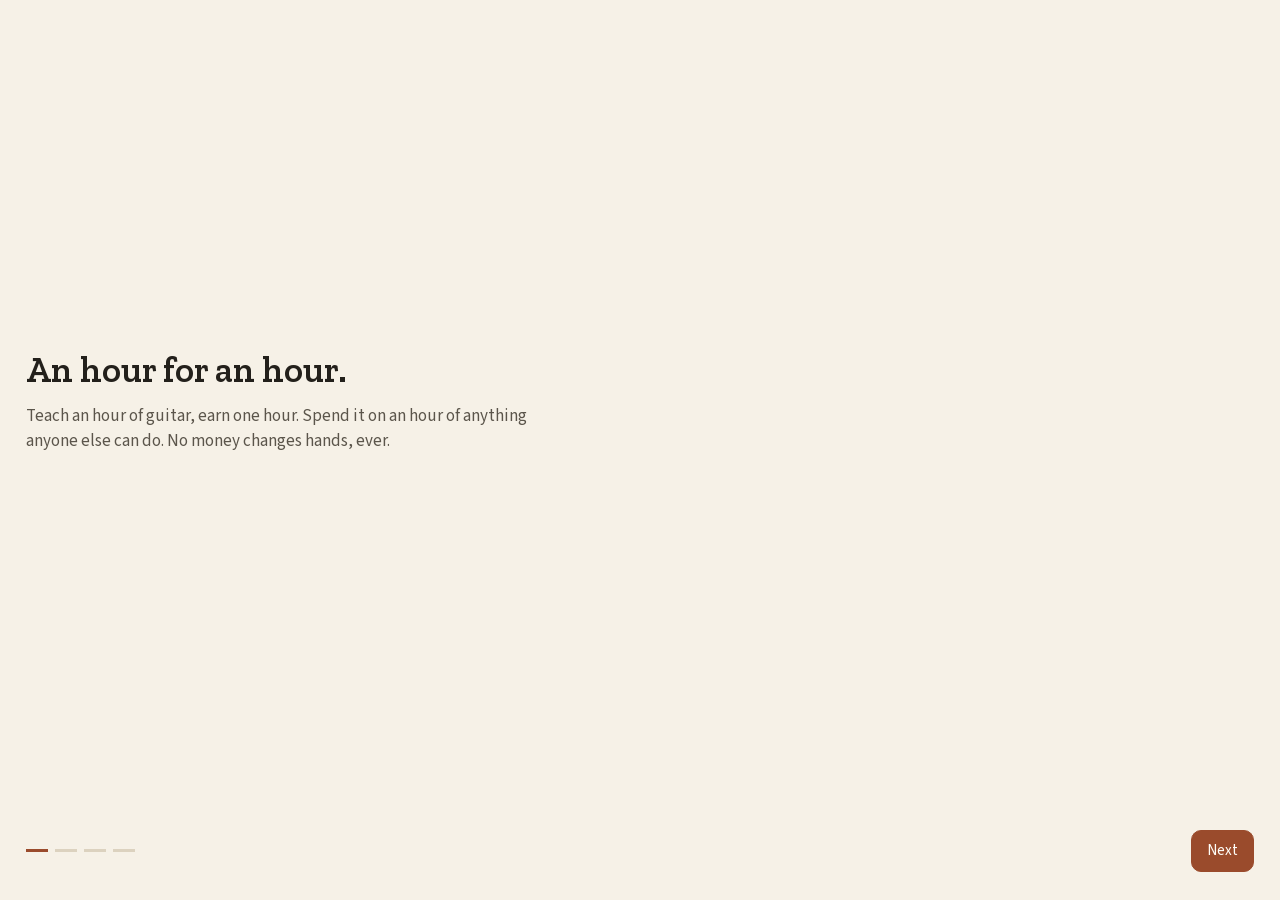
==== web/index.html @ 7a7edbf7 "An hour for an hour. A time bank ledger for a group that already meets, with no prices, no money and" ====
<!doctype html>
<html lang="en">
<head>
<meta charset="utf-8">
<meta name="viewport" content="width=device-width, initial-scale=1, maximum-scale=1, user-scalable=no, viewport-fit=cover">
<meta name="color-scheme" content="light dark">
<title>Patchwork</title>
<link rel="icon" href="data:,">
<link rel="stylesheet" href="fonts/fonts.css">
<link rel="stylesheet" href="css/style.css">
</head>
<body>

<main id="stage">

  <!-- ONBOARDING -->
  <section class="screen" id="onboard" hidden>
    <div class="ob-track" id="obTrack">
      <article class="ob-card is-on">
        <h1>An hour for an hour.</h1>
        <p>Teach an hour of guitar, earn one hour. Spend it on an hour of anything anyone else can do.
          No money changes hands, ever.</p>
      </article>
      <article class="ob-card">
        <h1>This is the book, not the market.</h1>
        <p>Patchwork keeps the ledger for a group that already meets: a street, a building, a library
          circle, a family. It does not find you strangers, and it has no network to find them on.</p>
      </article>
      <article class="ob-card">
        <h1>The node fronts you two hours.</h1>
        <p>Everyone starts at plus two and may go to minus three. An overdraft is not a debt, it is the
          group covering you until you help someone.</p>
      </article>
      <article class="ob-card">
        <h1>Who keeps this book?</h1>
        <div class="field"><label for="obName">Your name</label>
          <input id="obName" type="text" autocomplete="off" placeholder="Amaia"></div>
        <div class="field"><label for="obNode">What is the group called?</label>
          <input id="obNode" type="text" autocomplete="off" placeholder="Lower Road"></div>
      </article>
    </div>
    <div class="ob-foot">
      <div class="ob-dots" id="obDots"></div>
      <button class="btn primary" id="obNext">Next</button>
    </div>
  </section>

  <!-- BOARD -->
  <section class="screen view" id="v-board" hidden>
    <header class="top">
      <div><h1 id="nodeName">The node</h1><p class="sub" id="boardSub"></p></div>
      <button class="btn small" id="addPersonTop">Add person</button>
    </header>
    <div class="scroller">
      <input type="search" id="boardSearch" placeholder="Search offers and asks" aria-label="Search the board">
      <div class="segbar" role="tablist">
        <button class="seg is-on" data-board="offers" role="tab">Offers</button>
        <button class="seg" data-board="asks" role="tab">Asks</button>
      </div>
      <div id="boardList"></div>
      <p class="empty" id="boardEmpty" hidden></p>
    </div>
  </section>

  <!-- BOOKINGS -->
  <section class="screen view" id="v-bookings" hidden>
    <header class="top"><div><h1>Bookings</h1><p class="sub">Arranged, and waiting to be confirmed.</p></div>
      <button class="btn small" id="newBookingTop">Arrange</button></header>
    <div class="scroller">
      <div id="bookingList"></div>
      <p class="empty" id="bookingEmpty" hidden>Nothing arranged. An exchange starts as a booking and
        becomes a ledger line once both people say it happened.</p>
    </div>
  </section>

  <!-- LEDGER -->
  <section class="screen view" id="v-ledger" hidden>
    <header class="top"><div><h1>Ledger</h1><p class="sub" id="ledgerSub"></p></div>
      <button class="btn small ghost" id="ledgerExport">Export</button></header>
    <div class="scroller">
      <div class="balances" id="balances"></div>
      <h2 class="h2">The book</h2>
      <div id="ledgerList"></div>
      <p class="empty" id="ledgerEmpty" hidden>The book is empty. Every hour anyone gives is written here,
        in plain words, and cannot be quietly edited afterwards.</p>
    </div>
  </section>

  <!-- PEOPLE -->
  <section class="screen view" id="v-people" hidden>
    <header class="top"><div><h1>People</h1><p class="sub" id="peopleSub"></p></div>
      <button class="btn small" id="addPerson">Add person</button></header>
    <div class="scroller">
      <div id="peopleList"></div>
      <hr class="rule">
      <h2 class="h2">The book itself</h2>
      <p class="help">Everything lives on this phone. Share the book as a file so another keeper can
        merge it, and import theirs the same way.</p>
      <div class="btnrow">
        <button class="btn small ghost" id="exportJson">Export the book</button>
        <label class="btn small ghost filelabel">Merge a book<input type="file" id="importFile" accept=".json" hidden></label>
        <button class="btn small ghost" id="exportCsv">Export CSV</button>
      </div>
      <p class="help" id="ioNote"></p>
      <div class="btnrow"><button class="btn small danger" id="eraseBtn">Erase everything</button></div>
      <hr class="rule">
      <p class="colophon">Patchwork. An hour for an hour.<br>Version 1.0</p>
    </div>
  </section>
</main>

<nav id="tabs" hidden>
  <button data-view="board" class="tab is-on">Board</button>
  <button data-view="bookings" class="tab">Bookings</button>
  <button data-view="ledger" class="tab">Ledger</button>
  <button data-view="people" class="tab">People</button>
</nav>

<!-- SHEETS -->
<div class="sheet" id="sheet" hidden>
  <div class="sheet-panel" id="sheetPanel"></div>
</div>

<p id="toast" class="toast" hidden></p>

<script src="js/store.js"></script>
<script src="js/app.js"></script>
</body>
</html>
---- web/fonts/fonts.css ----
/* cyrillic-ext */
@font-face {
  font-family: 'Source Sans 3';
  font-style: normal;
  font-weight: 400;
  font-display: swap;
  src: url(nwpStKy2OAdR1K-IwhWudF-R3wIaZejf5HdF8Q.woff2) format('woff2');
  unicode-range: U+0460-052F, U+1C80-1C8A, U+20B4, U+2DE0-2DFF, U+A640-A69F, U+FE2E-FE2F;
}
/* cyrillic */
@font-face {
  font-family: 'Source Sans 3';
  font-style: normal;
  font-weight: 400;
  font-display: swap;
  src: url(nwpStKy2OAdR1K-IwhWudF-R3wsaZejf5HdF8Q.woff2) format('woff2');
  unicode-range: U+0301, U+0400-045F, U+0490-0491, U+04B0-04B1, U+2116;
}
/* greek-ext */
@font-face {
  font-family: 'Source Sans 3';
  font-style: normal;
  font-weight: 400;
  font-display: swap;
  src: url(nwpStKy2OAdR1K-IwhWudF-R3wMaZejf5HdF8Q.woff2) format('woff2');
  unicode-range: U+1F00-1FFF;
}
/* greek */
@font-face {
  font-family: 'Source Sans 3';
  font-style: normal;
  font-weight: 400;
  font-display: swap;
  src: url(nwpStKy2OAdR1K-IwhWudF-R3wwaZejf5HdF8Q.woff2) format('woff2');
  unicode-range: U+0370-0377, U+037A-037F, U+0384-038A, U+038C, U+038E-03A1, U+03A3-03FF;
}
/* vietnamese */
@font-face {
  font-family: 'Source Sans 3';
  font-style: normal;
  font-weight: 400;
  font-display: swap;
  src: url(nwpStKy2OAdR1K-IwhWudF-R3wAaZejf5HdF8Q.woff2) format('woff2');
  unicode-range: U+0102-0103, U+0110-0111, U+0128-0129, U+0168-0169, U+01A0-01A1, U+01AF-01B0, U+0300-0301, U+0303-0304, U+0308-0309, U+0323, U+0329, U+1EA0-1EF9, U+20AB;
}
/* latin-ext */
@font-face {
  font-family: 'Source Sans 3';
  font-style: normal;
  font-weight: 400;
  font-display: swap;
  src: url(nwpStKy2OAdR1K-IwhWudF-R3wEaZejf5HdF8Q.woff2) format('woff2');
  unicode-range: U+0100-02BA, U+02BD-02C5, U+02C7-02CC, U+02CE-02D7, U+02DD-02FF, U+0304, U+0308, U+0329, U+1D00-1DBF, U+1E00-1E9F, U+1EF2-1EFF, U+2020, U+20A0-20AB, U+20AD-20C0, U+2113, U+2C60-2C7F, U+A720-A7FF;
}
/* latin */
@font-face {
  font-family: 'Source Sans 3';
  font-style: normal;
  font-weight: 400;
  font-display: swap;
  src: url(nwpStKy2OAdR1K-IwhWudF-R3w8aZejf5Hc.woff2) format('woff2');
  unicode-range: U+0000-00FF, U+0131, U+0152-0153, U+02BB-02BC, U+02C6, U+02DA, U+02DC, U+0304, U+0308, U+0329, U+2000-206F, U+20AC, U+2122, U+2191, U+2193, U+2212, U+2215, U+FEFF, U+FFFD;
}
/* cyrillic-ext */
@font-face {
  font-family: 'Source Sans 3';
  font-style: normal;
  font-weight: 600;
  font-display: swap;
  src: url(nwpStKy2OAdR1K-IwhWudF-R3wIaZejf5HdF8Q.woff2) format('woff2');
  unicode-range: U+0460-052F, U+1C80-1C8A, U+20B4, U+2DE0-2DFF, U+A640-A69F, U+FE2E-FE2F;
}
/* cyrillic */
@font-face {
  font-family: 'Source Sans 3';
  font-style: normal;
  font-weight: 600;
  font-display: swap;
  src: url(nwpStKy2OAdR1K-IwhWudF-R3wsaZejf5HdF8Q.woff2) format('woff2');
  unicode-range: U+0301, U+0400-045F, U+0490-0491, U+04B0-04B1, U+2116;
}
/* greek-ext */
@font-face {
  font-family: 'Source Sans 3';
  font-style: normal;
  font-weight: 600;
  font-display: swap;
  src: url(nwpStKy2OAdR1K-IwhWudF-R3wMaZejf5HdF8Q.woff2) format('woff2');
  unicode-range: U+1F00-1FFF;
}
/* greek */
@font-face {
  font-family: 'Source Sans 3';
  font-style: normal;
  font-weight: 600;
  font-display: swap;
  src: url(nwpStKy2OAdR1K-IwhWudF-R3wwaZejf5HdF8Q.woff2) format('woff2');
  unicode-range: U+0370-0377, U+037A-037F, U+0384-038A, U+038C, U+038E-03A1, U+03A3-03FF;
}
/* vietnamese */
@font-face {
  font-family: 'Source Sans 3';
  font-style: normal;
  font-weight: 600;
  font-display: swap;
  src: url(nwpStKy2OAdR1K-IwhWudF-R3wAaZejf5HdF8Q.woff2) format('woff2');
  unicode-range: U+0102-0103, U+0110-0111, U+0128-0129, U+0168-0169, U+01A0-01A1, U+01AF-01B0, U+0300-0301, U+0303-0304, U+0308-0309, U+0323, U+0329, U+1EA0-1EF9, U+20AB;
}
/* latin-ext */
@font-face {
  font-family: 'Source Sans 3';
  font-style: normal;
  font-weight: 600;
  font-display: swap;
  src: url(nwpStKy2OAdR1K-IwhWudF-R3wEaZejf5HdF8Q.woff2) format('woff2');
  unicode-range: U+0100-02BA, U+02BD-02C5, U+02C7-02CC, U+02CE-02D7, U+02DD-02FF, U+0304, U+0308, U+0329, U+1D00-1DBF, U+1E00-1E9F, U+1EF2-1EFF, U+2020, U+20A0-20AB, U+20AD-20C0, U+2113, U+2C60-2C7F, U+A720-A7FF;
}
/* latin */
@font-face {
  font-family: 'Source Sans 3';
  font-style: normal;
  font-weight: 600;
  font-display: swap;
  src: url(nwpStKy2OAdR1K-IwhWudF-R3w8aZejf5Hc.woff2) format('woff2');
  unicode-range: U+0000-00FF, U+0131, U+0152-0153, U+02BB-02BC, U+02C6, U+02DA, U+02DC, U+0304, U+0308, U+0329, U+2000-206F, U+20AC, U+2122, U+2191, U+2193, U+2212, U+2215, U+FEFF, U+FFFD;
}
/* latin-ext */
@font-face {
  font-family: 'Zilla Slab';
  font-style: normal;
  font-weight: 600;
  font-display: swap;
  src: url(dFa5ZfeM_74wlPZtksIFYuUe6H2pW3pwfa3Efg.woff2) format('woff2');
  unicode-range: U+0100-02BA, U+02BD-02C5, U+02C7-02CC, U+02CE-02D7, U+02DD-02FF, U+0304, U+0308, U+0329, U+1D00-1DBF, U+1E00-1E9F, U+1EF2-1EFF, U+2020, U+20A0-20AB, U+20AD-20C0, U+2113, U+2C60-2C7F, U+A720-A7FF;
}
/* latin */
@font-face {
  font-family: 'Zilla Slab';
  font-style: normal;
  font-weight: 600;
  font-display: swap;
  src: url(dFa5ZfeM_74wlPZtksIFYuUe6HOpW3pwfa0.woff2) format('woff2');
  unicode-range: U+0000-00FF, U+0131, U+0152-0153, U+02BB-02BC, U+02C6, U+02DA, U+02DC, U+0304, U+0308, U+0329, U+2000-206F, U+20AC, U+2122, U+2191, U+2193, U+2212, U+2215, U+FEFF, U+FFFD;
}
---- web/css/style.css ----
/* Patchwork. Warm civic modernism: cream and kraft, one accent per skill category,
   a slab face for names and a humanist sans for everything else. */

:root {
  --paper: #F6F1E7;
  --card: #FFFDF8;
  --kraft: #EDE3D2;
  --ink: #23201B;
  --soft: #5B554B;
  --faint: #8B8478;
  --hair: #DCD2BF;
  --accent: #9A4B2C;          /* terracotta: the one accent, used everywhere */
  --on-accent: #FFFDF8;
  --good: #4A6141;
  --danger: #8A2E22;
  --r: 10px;
  --sans: "Source Sans 3", system-ui, -apple-system, "Segoe UI", sans-serif;
  --slab: "Zilla Slab", Georgia, serif;
  /* fabric swatches, one per category */
  --c-repair: #9A4B2C; --c-teach: #B07D18; --c-grow: #4A6141; --c-care: #6A4A72;
  --c-make: #2F5D6B; --c-move: #7A5230; --c-admin: #4C5570; --c-other: #6B6257;
}
@media (prefers-color-scheme: dark) {
  :root {
    --paper: #1A1815; --card: #221F1A; --kraft: #2A2620; --ink: #EDE7DA; --soft: #ABA292;
    --faint: #7C7365; --hair: #3A342C; --accent: #E08A63; --on-accent: #1A1815;
    --good: #93B384; --danger: #E2887C;
    --c-repair: #E08A63; --c-teach: #E0B457; --c-grow: #93B384; --c-care: #B896C4;
    --c-make: #7FB6C8; --c-move: #C9A177; --c-admin: #9AA6CC; --c-other: #B0A697;
  }
}

* { box-sizing: border-box; -webkit-tap-highlight-color: transparent; }
html, body { margin: 0; height: 100%; background: var(--paper); color: var(--ink);
  font-family: var(--sans); font-size: 17px; line-height: 1.5; -webkit-font-smoothing: antialiased;
  overscroll-behavior: none; }

#stage { position: fixed; inset: 0 0 var(--tabh, 0px) 0; }
body.has-tabs { --tabh: calc(60px + var(--sab, 0px)); }
.screen { position: absolute; inset: 0; display: flex; flex-direction: column; }
.screen[hidden] { display: none !important; }

.top { display: flex; align-items: flex-end; justify-content: space-between; gap: 14px;
  padding: calc(20px + var(--sat, 0px)) 20px 14px; border-bottom: 1px solid var(--hair); }
.top h1 { font-family: var(--slab); font-size: 26px; font-weight: 600; margin: 0; letter-spacing: -0.01em; }
.sub { margin: 3px 0 0; font-size: 14px; color: var(--faint); }
.scroller { flex: 1; overflow-y: auto; -webkit-overflow-scrolling: touch; padding: 18px 20px 40px; }

h2.h2 { font-family: var(--slab); font-size: 18px; font-weight: 600; margin: 26px 0 10px; }
.help { font-size: 14px; color: var(--faint); margin: 8px 0 0; }
.empty { color: var(--faint); font-size: 15px; margin: 28px 0 0; max-width: 34rem; }
.colophon { font-size: 13px; color: var(--faint); margin-top: 22px; }
.rule { border: 0; border-top: 1px solid var(--hair); margin: 26px 0 18px; }

/* controls */
.btn { font: inherit; font-size: 15px; background: var(--card); color: var(--ink);
  border: 1px solid var(--hair); border-radius: var(--r); padding: 9px 15px; cursor: pointer;
  transition: transform .12s ease; }
.btn:active { transform: translateY(1px); }
.btn.primary { background: var(--accent); border-color: var(--accent); color: var(--on-accent); }
.btn.small { padding: 7px 12px; font-size: 14px; }
.btn.ghost { background: transparent; }
.btn.danger { color: var(--danger); border-color: var(--danger); }
.btn[disabled] { opacity: .4; cursor: default; }
.filelabel { display: inline-block; }
.btnrow { display: flex; flex-wrap: wrap; gap: 8px; margin-top: 12px; }

input[type=text], input[type=search], input[type=number], input[type=date], select, textarea {
  width: 100%; font: inherit; font-size: 16px; background: var(--card); color: var(--ink);
  border: 1px solid var(--hair); border-radius: var(--r); padding: 10px 12px; outline: 0; }
input:focus, select:focus, textarea:focus { border-color: var(--accent); }
input::placeholder, textarea::placeholder { color: var(--faint); }
.field { margin-bottom: 14px; }
label { display: block; font-size: 14px; color: var(--soft); margin-bottom: 5px; }

.segbar { display: flex; gap: 6px; margin: 14px 0 16px; }
.seg { flex: 1; font: inherit; font-size: 15px; background: transparent; color: var(--soft);
  border: 1px solid var(--hair); border-radius: var(--r); padding: 8px; cursor: pointer; }
.seg.is-on { background: var(--kraft); color: var(--ink); border-color: var(--kraft); }

/* board */
.entry { display: flex; gap: 12px; padding: 14px 0; border-bottom: 1px solid var(--hair);
  width: 100%; text-align: left; background: none; border-left: 0; border-right: 0; border-top: 0;
  font: inherit; color: inherit; cursor: pointer; }
.swatch { flex: 0 0 auto; width: 8px; border-radius: 4px; background: var(--c-other); }
.entry .body { flex: 1; min-width: 0; }
.entry .what { font-size: 16px; margin: 0; }
.entry .who { font-size: 14px; color: var(--faint); margin: 3px 0 0; }
.entry .bal { font-family: var(--slab); font-size: 15px; color: var(--soft); white-space: nowrap; }

/* ledger */
.balances { display: grid; grid-template-columns: repeat(auto-fill, minmax(150px, 1fr)); gap: 10px; }
.bal-card { background: var(--card); border: 1px solid var(--hair); border-radius: var(--r); padding: 12px 14px; }
.bal-card .n { font-family: var(--slab); font-size: 24px; font-weight: 600; margin: 0; }
.bal-card .who { font-size: 14px; color: var(--soft); margin: 2px 0 0; }
.bal-card.over .n { color: var(--danger); }
.bal-card .note { font-size: 13px; color: var(--faint); margin: 4px 0 0; }

.line { padding: 13px 0; border-bottom: 1px solid var(--hair); }
.line p { margin: 0; font-size: 16px; }
.line .when { font-size: 13px; color: var(--faint); margin-top: 3px; }

/* bookings */
.card { background: var(--card); border: 1px solid var(--hair); border-radius: var(--r);
  padding: 14px; margin-bottom: 12px; }
.card h3 { font-family: var(--slab); font-size: 17px; font-weight: 600; margin: 0 0 4px; }
.card .meta { font-size: 14px; color: var(--faint); margin: 0 0 10px; }
.pill { display: inline-block; font-size: 13px; padding: 3px 9px; border-radius: 999px;
  background: var(--kraft); color: var(--soft); }
.pill.wait { background: color-mix(in srgb, var(--accent) 16%, transparent); color: var(--accent); }
.pill.done { background: color-mix(in srgb, var(--good) 18%, transparent); color: var(--good); }

/* people */
.person { display: flex; align-items: center; gap: 12px; padding: 13px 0; border-bottom: 1px solid var(--hair); }
.person .body { flex: 1; min-width: 0; }
.person .nm { font-family: var(--slab); font-size: 17px; font-weight: 600; margin: 0; }
.person .off { font-size: 14px; color: var(--faint); margin: 2px 0 0;
  overflow: hidden; text-overflow: ellipsis; white-space: nowrap; }

/* onboarding */
#onboard { justify-content: space-between; padding: 0; }
.ob-track { flex: 1; display: flex; align-items: center; padding: 0 26px; }
.ob-card { display: none; }
.ob-card.is-on { display: block; animation: rise .26s cubic-bezier(.16,1,.3,1); }
@keyframes rise { from { opacity: 0; transform: translateY(8px) } to { opacity: 1; transform: none } }
@media (prefers-reduced-motion: reduce) { .ob-card.is-on { animation: none } }
.ob-card h1 { font-family: var(--slab); font-size: clamp(28px, 8vw, 36px); font-weight: 600;
  line-height: 1.15; margin: 0 0 14px; }
.ob-card p { font-size: 17px; color: var(--soft); margin: 0 0 8px; max-width: 30rem; }
.ob-foot { display: flex; align-items: center; justify-content: space-between;
  padding: 18px 26px calc(28px + var(--sab, 0px)); }
.ob-dots { display: flex; gap: 7px; }
.ob-dots i { width: 22px; height: 3px; background: var(--hair); }
.ob-dots i.is-on { background: var(--accent); }

/* tabs */
#tabs { position: fixed; left: 0; right: 0; bottom: 0; height: calc(60px + var(--sab, 0px));
  display: grid; grid-template-columns: repeat(4, 1fr); align-items: start; padding-top: 12px;
  padding-bottom: var(--sab, 0px); background: var(--paper); border-top: 1px solid var(--hair); }
#tabs[hidden] { display: none !important; }
.tab { background: none; border: 0; font: inherit; font-size: 13px; letter-spacing: .04em;
  color: var(--faint); cursor: pointer; padding: 0; }
.tab.is-on { color: var(--accent); }

/* sheet + toast */
.sheet { position: fixed; inset: 0; background: rgba(0,0,0,.4); display: flex; align-items: flex-end; z-index: 20; }
.sheet[hidden] { display: none !important; }
.sheet-panel { background: var(--paper); width: 100%; max-height: 88%; overflow-y: auto;
  padding: 22px 20px calc(26px + var(--sab, 0px)); border-top: 1px solid var(--hair);
  border-radius: 16px 16px 0 0; }
.sheet-panel h2 { font-family: var(--slab); font-size: 21px; font-weight: 600; margin: 0 0 4px; }
.sheet-panel .sheet-sub { font-size: 14px; color: var(--faint); margin: 0 0 16px; }
.toast { position: fixed; left: 50%; bottom: calc(76px + var(--sab, 0px)); transform: translateX(-50%);
  background: var(--ink); color: var(--paper); font-size: 15px; padding: 9px 15px; border-radius: var(--r);
  z-index: 30; max-width: 88vw; text-align: center; }
.toast[hidden] { display: none !important; }
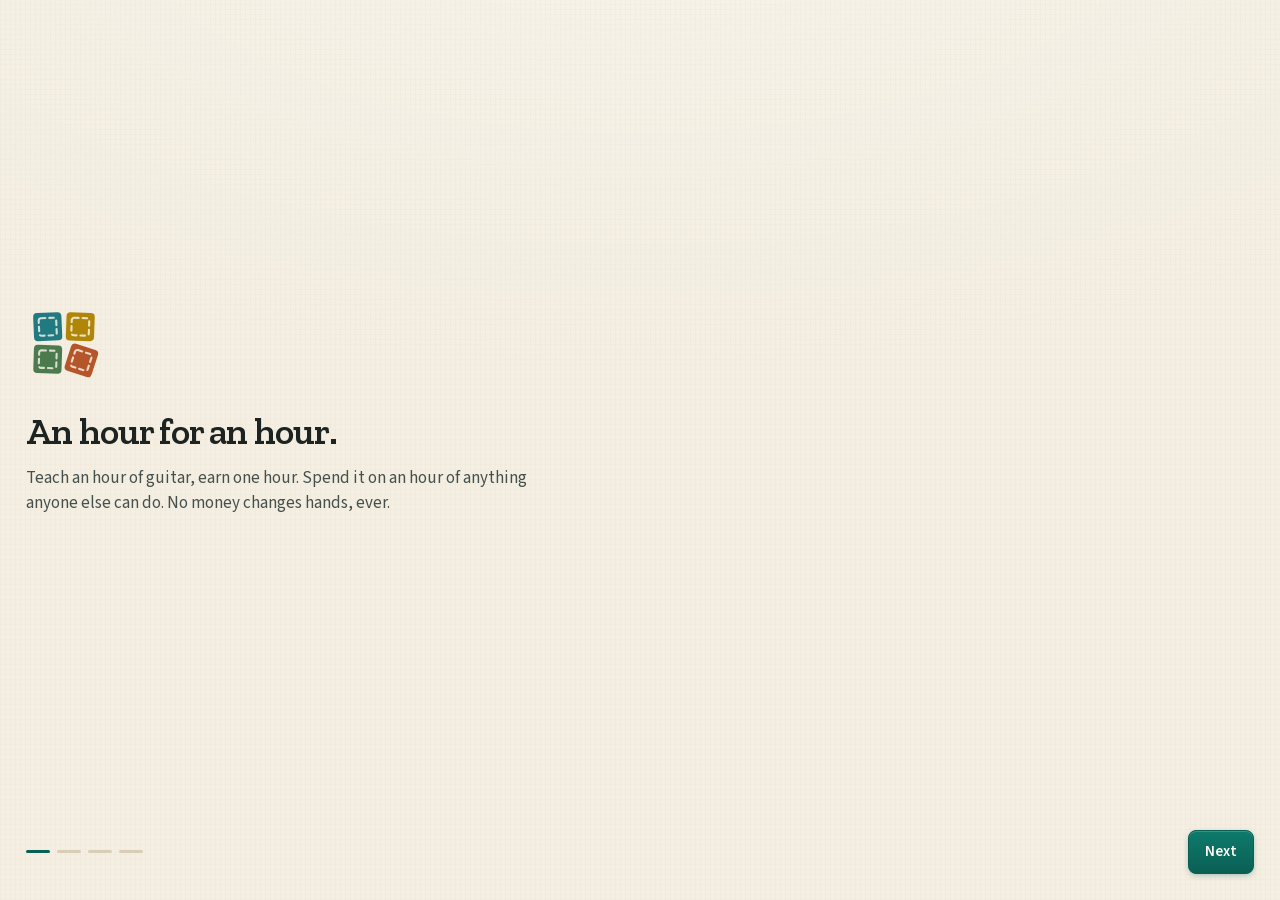
==== commit 049a0f46: "1.0.1: the quilt, and the floor that now holds when the line is written The book draws itself. Every" ====
--- a/web/index.html
+++ b/web/index.html
@@ -11,11 +11,60 @@
 </head>
 <body>
 
+<!-- One stroke width, one corner language, one set of caps. Every glyph in the app comes from here. -->
+<svg width="0" height="0" aria-hidden="true" style="position:absolute">
+  <defs>
+    <g id="stroke-defaults"></g>
+  </defs>
+  <symbol id="i-board" viewBox="0 0 24 24">
+    <rect x="3.2" y="3.2" width="7.6" height="7.6" rx="1.6"/>
+    <rect x="13.2" y="13.2" width="7.6" height="7.6" rx="1.6"/>
+    <rect x="3.2" y="13.2" width="7.6" height="7.6" rx="1.6"/>
+    <rect x="16.9" y="1.6" width="7.2" height="7.2" rx="1.6" transform="rotate(24 20.5 5.2)"/>
+  </symbol>
+  <symbol id="i-bookings" viewBox="0 0 24 24">
+    <circle cx="12" cy="12" r="8.6"/>
+    <path d="M12 6.9V12l3.4 2.1"/>
+  </symbol>
+  <symbol id="i-ledger" viewBox="0 0 24 24">
+    <path d="M12 6.3v13.4"/>
+    <path d="M12 6.3C10.4 4.9 8.3 4.2 5.6 4.2H3.4v13.3h2.2c2.7 0 4.8.7 6.4 2.2"/>
+    <path d="M12 6.3c1.6-1.4 3.7-2.1 6.4-2.1h2.2v13.3h-2.2c-2.7 0-4.8.7-6.4 2.2"/>
+  </symbol>
+  <symbol id="i-people" viewBox="0 0 24 24">
+    <circle cx="9.2" cy="8.1" r="3.5"/>
+    <path d="M3 19.6c.6-3.2 3.1-5.1 6.2-5.1s5.6 1.9 6.2 5.1"/>
+    <path d="M16.2 5.2a3.5 3.5 0 0 1 0 6.6"/>
+    <path d="M17.6 14.9c2.1.5 3.6 2.2 4.1 4.7"/>
+  </symbol>
+  <symbol id="i-search" viewBox="0 0 24 24">
+    <circle cx="10.6" cy="10.6" r="6.4"/>
+    <path d="M15.4 15.4 20 20"/>
+  </symbol>
+  <symbol id="i-plus" viewBox="0 0 24 24">
+    <path d="M12 5.6v12.8M5.6 12h12.8"/>
+  </symbol>
+  <symbol id="i-check" viewBox="0 0 24 24">
+    <path d="m5 12.6 4.6 4.4L19 6.9"/>
+  </symbol>
+  <symbol id="i-share" viewBox="0 0 24 24">
+    <path d="M12 15.4V3.8"/>
+    <path d="m7.9 7.9 4.1-4.1 4.1 4.1"/>
+    <path d="M4.6 13.9v4.6c0 .9.8 1.7 1.7 1.7h11.4c.9 0 1.7-.8 1.7-1.7v-4.6"/>
+  </symbol>
+  <symbol id="i-merge" viewBox="0 0 24 24">
+    <path d="M12 3.8v11.6"/>
+    <path d="m7.9 11.3 4.1 4.1 4.1-4.1"/>
+    <path d="M4.6 13.9v4.6c0 .9.8 1.7 1.7 1.7h11.4c.9 0 1.7-.8 1.7-1.7v-4.6"/>
+  </symbol>
+</svg>
+
 <main id="stage">
 
   <!-- ONBOARDING -->
   <section class="screen" id="onboard" hidden>
     <div class="ob-track" id="obTrack">
+      <div class="ob-mark" id="obMark"></div>
       <article class="ob-card is-on">
         <h1>An hour for an hour.</h1>
         <p>Teach an hour of guitar, earn one hour. Spend it on an hour of anything anyone else can do.
@@ -34,9 +83,10 @@
       <article class="ob-card">
         <h1>Who keeps this book?</h1>
         <div class="field"><label for="obName">Your name</label>
-          <input id="obName" type="text" autocomplete="off" placeholder="Amaia"></div>
+          <input id="obName" type="text" autocomplete="off" placeholder="Amaia" maxlength="60">
+          <span class="err" id="obNameErr" hidden></span></div>
         <div class="field"><label for="obNode">What is the group called?</label>
-          <input id="obNode" type="text" autocomplete="off" placeholder="Lower Road"></div>
+          <input id="obNode" type="text" autocomplete="off" placeholder="Lower Road" maxlength="40"></div>
       </article>
     </div>
     <div class="ob-foot">
@@ -48,82 +98,103 @@
   <!-- BOARD -->
   <section class="screen view" id="v-board" hidden>
     <header class="top">
-      <div><h1 id="nodeName">The node</h1><p class="sub" id="boardSub"></p></div>
-      <button class="btn small" id="addPersonTop">Add person</button>
-    </header>
-    <div class="scroller">
-      <input type="search" id="boardSearch" placeholder="Search offers and asks" aria-label="Search the board">
+      <div class="headtext"><h1 id="nodeName">The node</h1><p class="sub" id="boardSub"></p></div>
+      <button class="quilt-btn" id="quiltMini" aria-label="Open the ledger"></button>
+    </header>
+    <div class="scroller">
+      <div class="searchwrap">
+        <svg width="18" height="18" fill="none" stroke="currentColor" stroke-width="1.75"
+             stroke-linecap="round" stroke-linejoin="round"><use href="#i-search"/></svg>
+        <input type="search" id="boardSearch" placeholder="Search offers and asks" aria-label="Search the board">
+      </div>
       <div class="segbar" role="tablist">
-        <button class="seg is-on" data-board="offers" role="tab">Offers</button>
-        <button class="seg" data-board="asks" role="tab">Asks</button>
+        <button class="seg is-on" data-board="offers" role="tab" aria-selected="true">Offers</button>
+        <button class="seg" data-board="asks" role="tab" aria-selected="false">Asks</button>
       </div>
-      <div id="boardList"></div>
-      <p class="empty" id="boardEmpty" hidden></p>
+      <div id="boardList" class="stagger"></div>
+      <div class="empty" id="boardEmpty" hidden></div>
     </div>
   </section>
 
   <!-- BOOKINGS -->
   <section class="screen view" id="v-bookings" hidden>
-    <header class="top"><div><h1>Bookings</h1><p class="sub">Arranged, and waiting to be confirmed.</p></div>
-      <button class="btn small" id="newBookingTop">Arrange</button></header>
-    <div class="scroller">
-      <div id="bookingList"></div>
-      <p class="empty" id="bookingEmpty" hidden>Nothing arranged. An exchange starts as a booking and
-        becomes a ledger line once both people say it happened.</p>
+    <header class="top">
+      <div class="headtext"><h1>Bookings</h1><p class="sub" id="bookingSub">Arranged, and waiting to be confirmed.</p></div>
+      <button class="btn small" id="newBookingTop">Arrange</button>
+    </header>
+    <div class="scroller">
+      <div id="bookingList" class="stagger"></div>
+      <div class="empty" id="bookingEmpty" hidden></div>
     </div>
   </section>
 
   <!-- LEDGER -->
   <section class="screen view" id="v-ledger" hidden>
-    <header class="top"><div><h1>Ledger</h1><p class="sub" id="ledgerSub"></p></div>
-      <button class="btn small ghost" id="ledgerExport">Export</button></header>
-    <div class="scroller">
+    <header class="top">
+      <div class="headtext"><h1>Ledger</h1><p class="sub" id="ledgerSub"></p></div>
+      <button class="btn small ghost" id="ledgerExport">Export</button>
+    </header>
+    <div class="scroller">
+      <div id="quiltBig"></div>
+      <h2 class="h2">Where the hours sit</h2>
       <div class="balances" id="balances"></div>
       <h2 class="h2">The book</h2>
       <div id="ledgerList"></div>
-      <p class="empty" id="ledgerEmpty" hidden>The book is empty. Every hour anyone gives is written here,
-        in plain words, and cannot be quietly edited afterwards.</p>
+      <div class="empty" id="ledgerEmpty" hidden></div>
     </div>
   </section>
 
   <!-- PEOPLE -->
   <section class="screen view" id="v-people" hidden>
-    <header class="top"><div><h1>People</h1><p class="sub" id="peopleSub"></p></div>
-      <button class="btn small" id="addPerson">Add person</button></header>
-    <div class="scroller">
-      <div id="peopleList"></div>
+    <header class="top">
+      <div class="headtext"><h1>People</h1><p class="sub" id="peopleSub"></p></div>
+      <button class="btn small" id="addPerson">Add person</button>
+    </header>
+    <div class="scroller">
+      <div id="peopleList" class="stagger"></div>
+      <div class="empty" id="peopleEmpty" hidden></div>
       <hr class="rule">
       <h2 class="h2">The book itself</h2>
       <p class="help">Everything lives on this phone. Share the book as a file so another keeper can
         merge it, and import theirs the same way.</p>
       <div class="btnrow">
         <button class="btn small ghost" id="exportJson">Export the book</button>
-        <label class="btn small ghost filelabel">Merge a book<input type="file" id="importFile" accept=".json" hidden></label>
+        <label class="btn small ghost filelabel" for="importFile">Merge a book</label>
+        <input type="file" id="importFile" accept="application/json,.json" hidden>
         <button class="btn small ghost" id="exportCsv">Export CSV</button>
       </div>
       <p class="help" id="ioNote"></p>
       <div class="btnrow"><button class="btn small danger" id="eraseBtn">Erase everything</button></div>
       <hr class="rule">
-      <p class="colophon">Patchwork. An hour for an hour.<br>Version 1.0</p>
+      <p class="colophon">Patchwork. An hour for an hour.<br>Version 1.0.1</p>
     </div>
   </section>
 </main>
 
 <nav id="tabs" hidden>
-  <button data-view="board" class="tab is-on">Board</button>
-  <button data-view="bookings" class="tab">Bookings</button>
-  <button data-view="ledger" class="tab">Ledger</button>
-  <button data-view="people" class="tab">People</button>
+  <button data-view="board" class="tab is-on">
+    <svg width="22" height="22" fill="none" stroke="currentColor" stroke-width="1.75"
+         stroke-linecap="round" stroke-linejoin="round"><use href="#i-board"/></svg>Board</button>
+  <button data-view="bookings" class="tab">
+    <svg width="22" height="22" fill="none" stroke="currentColor" stroke-width="1.75"
+         stroke-linecap="round" stroke-linejoin="round"><use href="#i-bookings"/></svg>Bookings</button>
+  <button data-view="ledger" class="tab">
+    <svg width="22" height="22" fill="none" stroke="currentColor" stroke-width="1.75"
+         stroke-linecap="round" stroke-linejoin="round"><use href="#i-ledger"/></svg>Ledger</button>
+  <button data-view="people" class="tab">
+    <svg width="22" height="22" fill="none" stroke="currentColor" stroke-width="1.75"
+         stroke-linecap="round" stroke-linejoin="round"><use href="#i-people"/></svg>People</button>
 </nav>
 
 <!-- SHEETS -->
-<div class="sheet" id="sheet" hidden>
+<div class="sheet" id="sheet" hidden role="dialog" aria-modal="true">
   <div class="sheet-panel" id="sheetPanel"></div>
 </div>
 
-<p id="toast" class="toast" hidden></p>
+<p id="toast" class="toast" role="status" hidden></p>
 
 <script src="js/store.js"></script>
+<script src="js/art.js"></script>
 <script src="js/app.js"></script>
 </body>
 </html>
--- a/web/css/style.css
+++ b/web/css/style.css
@@ -1,156 +1,402 @@
-/* Patchwork. Warm civic modernism: cream and kraft, one accent per skill category,
-   a slab face for names and a humanist sans for everything else. */
+/* Patchwork. The quilt is the idea: cloth, dye and running stitch.
+   Cream and kraft paper, one teal accent, mustard in the fabric, a stitched hairline
+   wherever another app would draw a plain rule. */
 
 :root {
-  --paper: #F6F1E7;
-  --card: #FFFDF8;
-  --kraft: #EDE3D2;
-  --ink: #23201B;
-  --soft: #5B554B;
-  --faint: #8B8478;
-  --hair: #DCD2BF;
-  --accent: #9A4B2C;          /* terracotta: the one accent, used everywhere */
-  --on-accent: #FFFDF8;
-  --good: #4A6141;
-  --danger: #8A2E22;
-  --r: 10px;
+  /* paper and ink */
+  --paper: #F4EFE2;
+  --paper-2: #EFE8D8;      /* the fold: a second tone of the same cloth */
+  --card: #FCF8EF;
+  --kraft: #E9E0CA;
+  --ink: #1D2321;
+  --soft: #454F4C;
+  --faint: #575F5C;
+  --hair: #D9CEB5;
+  --stitch: #C6B896;       /* the thread on light cloth */
+  --accent: #0A5F55;       /* deep teal: the one accent */
+  --accent-2: #0E7A6C;     /* the lit edge of the same teal */
+  --accent-wash: #0A5F551F;
+  --on-accent: #FCF8EF;
+  --gold: #7E5604;         /* mustard, dyed down far enough to read as text */
+  --gold-cloth: #C08A11;   /* mustard as cloth, never as text */
+  --danger: #8C2F1F;
+  --good: #3A5A41;
+  --shadow: 0 1px 0 #FFFFFFB0 inset, 0 2px 5px -2px #4A3D1E33, 0 10px 22px -14px #4A3D1E4D;
+  --shadow-lift: 0 1px 0 #FFFFFFC0 inset, 0 3px 8px -2px #4A3D1E3D, 0 16px 30px -16px #4A3D1E5C;
+
+  --r: 12px;
+  --r-sm: 8px;
   --sans: "Source Sans 3", system-ui, -apple-system, "Segoe UI", sans-serif;
   --slab: "Zilla Slab", Georgia, serif;
-  /* fabric swatches, one per category */
-  --c-repair: #9A4B2C; --c-teach: #B07D18; --c-grow: #4A6141; --c-care: #6A4A72;
-  --c-make: #2F5D6B; --c-move: #7A5230; --c-admin: #4C5570; --c-other: #6B6257;
-}
+
+  /* the fabric: one bolt of cloth, teal at one end and mustard at the other */
+  --c-make: #217A80;   /* teal, one end of the bolt */
+  --c-admin: #2C6076;  /* deep sea */
+  --c-grow: #4A7A4E;   /* moss */
+  --c-other: #8A7340;  /* flax */
+  --c-teach: #B08608;  /* mustard, the other end */
+  --c-move: #8A6032;   /* kraft */
+  --c-repair: #B4562A; /* rust */
+  --c-care: #97485C;   /* madder */
+  --thread: #FCF8EFCC;     /* the stitch drawn on a patch */
+
+  --fast: .16s;
+  --slow: .34s;
+  --ease: cubic-bezier(.2, .9, .3, 1);
+}
+
 @media (prefers-color-scheme: dark) {
   :root {
-    --paper: #1A1815; --card: #221F1A; --kraft: #2A2620; --ink: #EDE7DA; --soft: #ABA292;
-    --faint: #7C7365; --hair: #3A342C; --accent: #E08A63; --on-accent: #1A1815;
-    --good: #93B384; --danger: #E2887C;
-    --c-repair: #E08A63; --c-teach: #E0B457; --c-grow: #93B384; --c-care: #B896C4;
-    --c-make: #7FB6C8; --c-move: #C9A177; --c-admin: #9AA6CC; --c-other: #B0A697;
+    --paper: #121817;
+    --paper-2: #0E1413;
+    --card: #1A2120;
+    --kraft: #232B29;
+    --ink: #EAE5D7;
+    --soft: #AEB7B2;
+    --faint: #98A29D;
+    --hair: #333C39;
+    --stitch: #3D4643;
+    --accent: #5BC9B4;
+    --accent-2: #7FDCC9;
+    --accent-wash: #5BC9B426;
+    --on-accent: #0E1413;
+    --gold: #E0B44E;
+    --gold-cloth: #D9A93F;
+    --danger: #EE9184;
+    --good: #8FC79C;
+    --shadow: 0 1px 0 #FFFFFF14 inset, 0 2px 6px -2px #00000080, 0 12px 26px -16px #000000A6;
+    --shadow-lift: 0 1px 0 #FFFFFF1F inset, 0 4px 10px -2px #00000099, 0 18px 34px -18px #000000BF;
+    --c-make: #5CC0C7; --c-admin: #74AECA; --c-grow: #85C08A; --c-other: #C7B173;
+    --c-teach: #E5B84E; --c-move: #CE9E63; --c-repair: #E58A56; --c-care: #D68CA0;
+    --thread: #0E141399;
   }
 }
 
 * { box-sizing: border-box; -webkit-tap-highlight-color: transparent; }
-html, body { margin: 0; height: 100%; background: var(--paper); color: var(--ink);
-  font-family: var(--sans); font-size: 17px; line-height: 1.5; -webkit-font-smoothing: antialiased;
-  overscroll-behavior: none; }
-
-#stage { position: fixed; inset: 0 0 var(--tabh, 0px) 0; }
-body.has-tabs { --tabh: calc(60px + var(--sab, 0px)); }
+
+html, body {
+  margin: 0; height: 100%;
+  background: var(--paper);
+  color: var(--ink);
+  font-family: var(--sans);
+  font-size: 17px; line-height: 1.5;
+  -webkit-font-smoothing: antialiased;
+  overscroll-behavior: none;
+  font-variant-numeric: tabular-nums;
+}
+
+/* The cloth: a woven texture, drawn once and tiled. Two thread directions, very faint,
+   so surfaces read as fabric rather than as flat rectangles. */
+body::before {
+  content: ''; position: fixed; inset: 0; pointer-events: none; z-index: 0;
+  opacity: .55;
+  background-image:
+    repeating-linear-gradient(90deg, #8A7A5A0E 0 1px, transparent 1px 5px),
+    repeating-linear-gradient(0deg, #8A7A5A0A 0 1px, transparent 1px 5px),
+    radial-gradient(130% 85% at 50% -12%, #FFFFFF73, transparent 62%);
+}
+@media (prefers-color-scheme: dark) {
+  body::before {
+    opacity: .45;
+    background-image:
+      repeating-linear-gradient(90deg, #FFFFFF05 0 1px, transparent 1px 5px),
+      repeating-linear-gradient(0deg, #FFFFFF04 0 1px, transparent 1px 5px),
+      radial-gradient(130% 85% at 50% -12%, #5BC9B416, transparent 62%);
+  }
+}
+
+#stage { position: fixed; inset: 0 0 var(--tabh, 0px) 0; z-index: 1; }
+body.has-tabs { --tabh: calc(64px + var(--sab, 0px)); }
 .screen { position: absolute; inset: 0; display: flex; flex-direction: column; }
 .screen[hidden] { display: none !important; }
 
-.top { display: flex; align-items: flex-end; justify-content: space-between; gap: 14px;
-  padding: calc(20px + var(--sat, 0px)) 20px 14px; border-bottom: 1px solid var(--hair); }
-.top h1 { font-family: var(--slab); font-size: 26px; font-weight: 600; margin: 0; letter-spacing: -0.01em; }
-.sub { margin: 3px 0 0; font-size: 14px; color: var(--faint); }
-.scroller { flex: 1; overflow-y: auto; -webkit-overflow-scrolling: touch; padding: 18px 20px 40px; }
-
-h2.h2 { font-family: var(--slab); font-size: 18px; font-weight: 600; margin: 26px 0 10px; }
-.help { font-size: 14px; color: var(--faint); margin: 8px 0 0; }
-.empty { color: var(--faint); font-size: 15px; margin: 28px 0 0; max-width: 34rem; }
+/* ---------- the running stitch, the app's one line ---------- */
+/* A dashed rule with a shadow thread under it: a real seam, not a border. */
+.seam {
+  height: 2px; flex: none;
+  background-image: repeating-linear-gradient(90deg, var(--stitch) 0 6px, transparent 6px 13px);
+  background-position: 0 0; background-repeat: repeat-x; background-size: 13px 2px;
+}
+
+/* ---------- top bars ---------- */
+.top {
+  position: relative; display: flex; align-items: flex-end; justify-content: space-between;
+  gap: 14px; padding: calc(18px + var(--sat, 0px)) 20px 15px;
+  background-color: var(--paper);
+  background-image: linear-gradient(180deg, var(--card), var(--paper));
+}
+.top::after {
+  content: ''; position: absolute; left: 0; right: 0; bottom: 0; height: 2px;
+  background-image: repeating-linear-gradient(90deg, var(--stitch) 0 6px, transparent 6px 13px);
+}
+.top h1 {
+  font-family: var(--slab); font-size: 27px; font-weight: 600; margin: 0;
+  letter-spacing: -0.018em; line-height: 1.1; text-wrap: balance;
+  overflow-wrap: anywhere;
+}
+.sub { margin: 4px 0 0; font-size: 14px; color: var(--faint); letter-spacing: .006em; }
+.top .headtext { min-width: 0; }
+.scroller { flex: 1; overflow-y: auto; -webkit-overflow-scrolling: touch; padding: 18px 20px 44px; }
+
+h2.h2 {
+  display: flex; align-items: center; gap: 9px;
+  font-family: var(--slab); font-size: 18px; font-weight: 600; margin: 26px 0 10px;
+  letter-spacing: -0.008em; text-wrap: balance;
+}
+h2.h2::before { content: ''; flex: none; width: 9px; height: 9px; border-radius: 2px;
+  background: var(--accent); box-shadow: 0 0 0 3px var(--accent-wash); }
+h2.h2:first-child { margin-top: 4px; }
+.help { font-size: 14px; color: var(--faint); margin: 8px 0 0; overflow-wrap: anywhere; }
 .colophon { font-size: 13px; color: var(--faint); margin-top: 22px; }
-.rule { border: 0; border-top: 1px solid var(--hair); margin: 26px 0 18px; }
-
-/* controls */
-.btn { font: inherit; font-size: 15px; background: var(--card); color: var(--ink);
-  border: 1px solid var(--hair); border-radius: var(--r); padding: 9px 15px; cursor: pointer;
-  transition: transform .12s ease; }
-.btn:active { transform: translateY(1px); }
-.btn.primary { background: var(--accent); border-color: var(--accent); color: var(--on-accent); }
-.btn.small { padding: 7px 12px; font-size: 14px; }
-.btn.ghost { background: transparent; }
-.btn.danger { color: var(--danger); border-color: var(--danger); }
-.btn[disabled] { opacity: .4; cursor: default; }
+.rule { border: 0; height: 2px; margin: 26px 0 18px;
+  background-image: repeating-linear-gradient(90deg, var(--stitch) 0 6px, transparent 6px 13px); }
+
+/* ---------- empty states, each with its own drawing ---------- */
+.empty { margin: 26px 0 0; text-align: center; }
+.empty svg { display: block; margin: 0 auto 14px; }
+.empty p { color: var(--faint); font-size: 15px; margin: 0 auto; max-width: 27rem; text-wrap: balance; }
+.empty p.lead { color: var(--soft); font-size: 17px; font-family: var(--slab); font-weight: 600; margin-bottom: 6px; }
+.empty[hidden] { display: none !important; }
+
+/* ---------- controls ---------- */
+.btn {
+  position: relative; font: inherit; font-size: 15px; font-weight: 600;
+  background-color: var(--card);
+  background-image: linear-gradient(180deg, var(--card), var(--paper-2));
+  color: var(--ink); border: 1px solid var(--hair); border-radius: var(--r-sm);
+  padding: 10px 16px; cursor: pointer; letter-spacing: .004em;
+  box-shadow: 0 1px 0 #FFFFFF99 inset, 0 1px 2px #4A3D1E1F;
+  transition: transform var(--fast) var(--ease), box-shadow var(--fast) var(--ease), opacity var(--fast);
+}
+@media (prefers-color-scheme: dark) { .btn { box-shadow: 0 1px 0 #FFFFFF0F inset, 0 1px 2px #00000066; } }
+.btn:active { transform: scale(.965); box-shadow: 0 1px 2px #4A3D1E14; }
+.btn.primary {
+  background-color: var(--accent);
+  background-image: linear-gradient(180deg, var(--accent-2), var(--accent));
+  border-color: var(--accent); color: var(--on-accent);
+  box-shadow: 0 1px 0 #FFFFFF2E inset, 0 2px 6px -1px #0A5F5559;
+}
+.btn.small { padding: 8px 13px; font-size: 14px; }
+.btn.ghost { background-color: transparent; background-image: none; box-shadow: none; }
+.btn.danger { color: var(--danger); border-color: color-mix(in srgb, var(--danger) 45%, var(--hair));
+  background-color: transparent; background-image: none; box-shadow: none; }
+.btn[disabled] { opacity: .45; cursor: default; transform: none; }
+.btn[disabled]:active { transform: none; }
+.btn:focus-visible, .seg:focus-visible, .tab:focus-visible, .entry:focus-visible, .person:focus-visible,
+input:focus-visible, select:focus-visible, .quilt-btn:focus-visible {
+  outline: 2px solid var(--accent); outline-offset: 2px;
+}
 .filelabel { display: inline-block; }
 .btnrow { display: flex; flex-wrap: wrap; gap: 8px; margin-top: 12px; }
 
 input[type=text], input[type=search], input[type=number], input[type=date], select, textarea {
   width: 100%; font: inherit; font-size: 16px; background: var(--card); color: var(--ink);
-  border: 1px solid var(--hair); border-radius: var(--r); padding: 10px 12px; outline: 0; }
-input:focus, select:focus, textarea:focus { border-color: var(--accent); }
+  border: 1px solid var(--hair); border-radius: var(--r-sm); padding: 11px 13px; outline: 0;
+  box-shadow: 0 1px 2px #4A3D1E14 inset;
+  transition: border-color var(--fast) var(--ease), box-shadow var(--fast) var(--ease);
+}
+@media (prefers-color-scheme: dark) {
+  input[type=text], input[type=search], input[type=number], input[type=date], select, textarea {
+    box-shadow: 0 1px 2px #00000059 inset;
+  }
+}
+input:focus, select:focus, textarea:focus { border-color: var(--accent); box-shadow: 0 0 0 3px var(--accent-wash); }
 input::placeholder, textarea::placeholder { color: var(--faint); }
-.field { margin-bottom: 14px; }
-label { display: block; font-size: 14px; color: var(--soft); margin-bottom: 5px; }
-
-.segbar { display: flex; gap: 6px; margin: 14px 0 16px; }
-.seg { flex: 1; font: inherit; font-size: 15px; background: transparent; color: var(--soft);
-  border: 1px solid var(--hair); border-radius: var(--r); padding: 8px; cursor: pointer; }
-.seg.is-on { background: var(--kraft); color: var(--ink); border-color: var(--kraft); }
-
-/* board */
-.entry { display: flex; gap: 12px; padding: 14px 0; border-bottom: 1px solid var(--hair);
-  width: 100%; text-align: left; background: none; border-left: 0; border-right: 0; border-top: 0;
-  font: inherit; color: inherit; cursor: pointer; }
-.swatch { flex: 0 0 auto; width: 8px; border-radius: 4px; background: var(--c-other); }
+.field { margin-bottom: 15px; }
+.field.bad input, .field.bad select { border-color: var(--danger); }
+/* scoped to the form field: a <label> is also used for the file picker, which is a button */
+.field label { display: block; font-size: 13px; font-weight: 600; color: var(--soft);
+  margin-bottom: 6px; letter-spacing: .05em; text-transform: uppercase; }
+.err { display: block; font-size: 13.5px; color: var(--danger); margin: 6px 0 0; }
+.err[hidden] { display: none !important; }
+.note-inline { display: block; font-size: 13.5px; color: var(--faint); margin: 6px 0 0; }
+
+/* search field wears a small magnifier drawn in the same stroke language */
+.searchwrap { position: relative; }
+.searchwrap svg { position: absolute; left: 12px; top: 50%; transform: translateY(-50%);
+  color: var(--faint); pointer-events: none; }
+.searchwrap input { padding-left: 40px; }
+
+.segbar { display: flex; gap: 4px; margin: 14px 0 6px; padding: 4px;
+  background: var(--kraft); border-radius: var(--r); box-shadow: 0 1px 2px #4A3D1E1F inset; }
+@media (prefers-color-scheme: dark) { .segbar { box-shadow: 0 1px 2px #00000066 inset; } }
+.seg { flex: 1; font: inherit; font-size: 14.5px; font-weight: 600; background: transparent;
+  color: var(--soft); border: 0; border-radius: var(--r-sm); padding: 8px; cursor: pointer;
+  transition: background var(--fast) var(--ease), color var(--fast) var(--ease); }
+.seg.is-on { background: var(--card); color: var(--ink); box-shadow: 0 1px 3px #4A3D1E2E,
+  0 -2px 0 var(--accent) inset; }
+@media (prefers-color-scheme: dark) { .seg.is-on { box-shadow: 0 1px 3px #00000080, 0 -2px 0 var(--accent) inset; } }
+
+/* ---------- the quilt: the signature ---------- */
+.quilt-btn { background: none; border: 0; padding: 0; cursor: pointer; flex: none; line-height: 0;
+  border-radius: var(--r-sm); transition: transform var(--fast) var(--ease); }
+.quilt-btn:active { transform: scale(.94); }
+.quilt-big { width: 100%; height: auto; display: block; }
+.patch { transform-box: fill-box; transform-origin: center; }
+.patch.new { animation: stitchin var(--slow) var(--ease) backwards; }
+@keyframes stitchin { from { opacity: 0; transform: scale(.4) rotate(-20deg); } }
+.quilt-cap { display: flex; align-items: baseline; gap: 10px;
+  margin: 11px 0 0; font-size: 13.5px; color: var(--faint); line-height: 1.4; }
+.quilt-cap b { font-family: var(--slab); font-size: 16px; color: var(--ink); font-weight: 600;
+  white-space: nowrap; flex: none; }
+.quilt-cap span { min-width: 0; }
+
+/* ---------- board rows ---------- */
+.entry {
+  display: flex; align-items: center; gap: 13px; padding: 13px 12px; margin-bottom: 8px;
+  width: 100%; text-align: left; font: inherit; color: inherit; cursor: pointer;
+  background: var(--card); border: 1px solid var(--hair); border-radius: var(--r);
+  box-shadow: var(--shadow);
+  transition: transform var(--fast) var(--ease), box-shadow var(--fast) var(--ease);
+}
+.entry:active { transform: scale(.985); box-shadow: var(--shadow-lift); }
+.entry.flat { cursor: default; box-shadow: none; }
+.entry.flat:active { transform: none; }
 .entry .body { flex: 1; min-width: 0; }
-.entry .what { font-size: 16px; margin: 0; }
-.entry .who { font-size: 14px; color: var(--faint); margin: 3px 0 0; }
-.entry .bal { font-family: var(--slab); font-size: 15px; color: var(--soft); white-space: nowrap; }
-
-/* ledger */
-.balances { display: grid; grid-template-columns: repeat(auto-fill, minmax(150px, 1fr)); gap: 10px; }
-.bal-card { background: var(--card); border: 1px solid var(--hair); border-radius: var(--r); padding: 12px 14px; }
-.bal-card .n { font-family: var(--slab); font-size: 24px; font-weight: 600; margin: 0; }
-.bal-card .who { font-size: 14px; color: var(--soft); margin: 2px 0 0; }
-.bal-card.over .n { color: var(--danger); }
-.bal-card .note { font-size: 13px; color: var(--faint); margin: 4px 0 0; }
-
-.line { padding: 13px 0; border-bottom: 1px solid var(--hair); }
-.line p { margin: 0; font-size: 16px; }
+.entry .body > * { display: block; }
+.entry .what { font-size: 16px; overflow-wrap: anywhere; line-height: 1.35; }
+.entry .who { font-size: 13.5px; color: var(--faint); margin-top: 3px; overflow-wrap: anywhere; }
+.entry .bal { font-family: var(--slab); font-size: 15px; font-weight: 600; color: var(--accent);
+  white-space: nowrap; flex: none; }
+.entry .bal.neg { color: var(--gold); }
+
+/* a swatch is a scrap of cloth with a stitch through it, not a colour chip */
+.swatch { flex: none; display: block; }
+
+/* staggered entry: the list settles like cloth, never bounces */
+.stagger > * { animation: settle var(--slow) var(--ease) backwards; }
+.stagger > *:nth-child(1) { animation-delay: 0ms }
+.stagger > *:nth-child(2) { animation-delay: 26ms }
+.stagger > *:nth-child(3) { animation-delay: 52ms }
+.stagger > *:nth-child(4) { animation-delay: 78ms }
+.stagger > *:nth-child(5) { animation-delay: 104ms }
+.stagger > *:nth-child(6) { animation-delay: 130ms }
+.stagger > *:nth-child(n+7) { animation-delay: 156ms }
+@keyframes settle { from { opacity: 0; transform: translateY(9px); } }
+
+/* ---------- ledger ---------- */
+.balances { display: grid; grid-template-columns: repeat(auto-fill, minmax(148px, 1fr)); gap: 10px; }
+.bal-card { position: relative; overflow: hidden; background: var(--card);
+  border: 1px solid var(--hair); border-radius: var(--r); padding: 13px 14px; box-shadow: var(--shadow); }
+.bal-card::before { content: ''; position: absolute; inset: 0 auto 0 0; width: 5px; background: var(--fab, var(--c-other)); }
+.bal-card .n { font-family: var(--slab); font-size: 26px; font-weight: 600; margin: 0 0 0 6px;
+  letter-spacing: -0.02em; line-height: 1.1; }
+.bal-card .who { font-size: 14px; color: var(--soft); margin: 2px 0 0 6px; overflow-wrap: anywhere; }
+.bal-card.over .n { color: var(--gold); }
+.bal-card .note { font-size: 12.5px; color: var(--faint); margin: 5px 0 0 6px; line-height: 1.35; }
+
+.line { display: flex; gap: 11px; padding: 13px 0; align-items: flex-start; }
+.line .swatch { margin-top: 2px; }
+.line + .line { border-top: 2px solid transparent;
+  background-image: repeating-linear-gradient(90deg, var(--stitch) 0 6px, transparent 6px 13px);
+  background-size: 13px 2px; background-repeat: repeat-x; background-position: 0 0; }
+.line .lbody { flex: 1; min-width: 0; }
+.line p { margin: 0; font-size: 16px; overflow-wrap: anywhere; }
 .line .when { font-size: 13px; color: var(--faint); margin-top: 3px; }
 
-/* bookings */
-.card { background: var(--card); border: 1px solid var(--hair); border-radius: var(--r);
-  padding: 14px; margin-bottom: 12px; }
-.card h3 { font-family: var(--slab); font-size: 17px; font-weight: 600; margin: 0 0 4px; }
-.card .meta { font-size: 14px; color: var(--faint); margin: 0 0 10px; }
-.pill { display: inline-block; font-size: 13px; padding: 3px 9px; border-radius: 999px;
-  background: var(--kraft); color: var(--soft); }
-.pill.wait { background: color-mix(in srgb, var(--accent) 16%, transparent); color: var(--accent); }
-.pill.done { background: color-mix(in srgb, var(--good) 18%, transparent); color: var(--good); }
-
-/* people */
-.person { display: flex; align-items: center; gap: 12px; padding: 13px 0; border-bottom: 1px solid var(--hair); }
+/* ---------- bookings ---------- */
+.card { position: relative; background: var(--card); border: 1px solid var(--hair);
+  border-radius: var(--r); padding: 15px; margin-bottom: 11px; box-shadow: var(--shadow); }
+.card h3 { font-family: var(--slab); font-size: 17.5px; font-weight: 600; margin: 0 0 5px;
+  letter-spacing: -0.008em; overflow-wrap: anywhere; text-wrap: balance; }
+.card .meta { font-size: 13.5px; color: var(--faint); margin: 0 0 11px; overflow-wrap: anywhere; }
+.card .meta b { color: var(--soft); font-weight: 600; }
+.pill { display: inline-flex; align-items: center; gap: 6px; font-size: 13px; font-weight: 600;
+  padding: 4px 10px; border-radius: 999px; background: var(--kraft); color: var(--soft); }
+.pill.wait { background: var(--accent-wash); color: var(--accent); }
+.pill.done { background: color-mix(in srgb, var(--good) 20%, transparent); color: var(--good); }
+.pill.late { background: color-mix(in srgb, var(--gold-cloth) 22%, transparent); color: var(--gold); }
+.confirmed { display: inline-flex; align-items: center; gap: 6px; font-size: 14px; font-weight: 600;
+  color: var(--good); padding: 8px 4px; }
+
+/* ---------- people ---------- */
+.person { display: flex; align-items: center; gap: 13px; padding: 13px 12px; margin-bottom: 8px;
+  width: 100%; text-align: left; font: inherit; color: inherit; cursor: pointer;
+  background: var(--card); border: 1px solid var(--hair); border-radius: var(--r);
+  box-shadow: var(--shadow); transition: transform var(--fast) var(--ease); }
+.person:active { transform: scale(.985); }
 .person .body { flex: 1; min-width: 0; }
-.person .nm { font-family: var(--slab); font-size: 17px; font-weight: 600; margin: 0; }
-.person .off { font-size: 14px; color: var(--faint); margin: 2px 0 0;
+.person .body > * { display: block; }
+.person .nm { font-family: var(--slab); font-size: 17px; font-weight: 600; overflow-wrap: anywhere; }
+.person .off { font-size: 13.5px; color: var(--faint); margin-top: 2px;
   overflow: hidden; text-overflow: ellipsis; white-space: nowrap; }
-
-/* onboarding */
+.person .bal { font-family: var(--slab); font-size: 16px; font-weight: 600; color: var(--accent);
+  white-space: nowrap; flex: none; }
+.person .bal.neg { color: var(--gold); }
+
+/* ---------- onboarding ---------- */
 #onboard { justify-content: space-between; padding: 0; }
-.ob-track { flex: 1; display: flex; align-items: center; padding: 0 26px; }
-.ob-card { display: none; }
-.ob-card.is-on { display: block; animation: rise .26s cubic-bezier(.16,1,.3,1); }
-@keyframes rise { from { opacity: 0; transform: translateY(8px) } to { opacity: 1; transform: none } }
-@media (prefers-reduced-motion: reduce) { .ob-card.is-on { animation: none } }
-.ob-card h1 { font-family: var(--slab); font-size: clamp(28px, 8vw, 36px); font-weight: 600;
-  line-height: 1.15; margin: 0 0 14px; }
-.ob-card p { font-size: 17px; color: var(--soft); margin: 0 0 8px; max-width: 30rem; }
-.ob-foot { display: flex; align-items: center; justify-content: space-between;
-  padding: 18px 26px calc(28px + var(--sab, 0px)); }
+.ob-mark { display: block; line-height: 0; margin-bottom: 30px; }
+.ob-track { flex: 1; display: flex; flex-direction: column; justify-content: center;
+  padding: calc(20px + var(--sat, 0px)) 26px 0; min-height: 0; }
+.ob-card { display: none; width: 100%; }
+.ob-card.is-on { display: block; animation: rise var(--slow) var(--ease); }
+@keyframes rise { from { opacity: 0; transform: translateY(10px); } }
+.ob-card h1 { font-family: var(--slab); font-size: clamp(29px, 8.4vw, 37px); font-weight: 600;
+  line-height: 1.12; margin: 0 0 14px; letter-spacing: -0.022em; text-wrap: balance; }
+.ob-card p { font-size: 17px; color: var(--soft); margin: 0 0 10px; max-width: 30rem; }
+.ob-foot { display: flex; align-items: center; justify-content: space-between; flex: none;
+  padding: 18px 26px calc(26px + var(--sab, 0px)); }
 .ob-dots { display: flex; gap: 7px; }
-.ob-dots i { width: 22px; height: 3px; background: var(--hair); }
+.ob-dots i { width: 24px; height: 3px; border-radius: 2px; background: var(--hair);
+  transition: background var(--slow) var(--ease); }
 .ob-dots i.is-on { background: var(--accent); }
 
-/* tabs */
-#tabs { position: fixed; left: 0; right: 0; bottom: 0; height: calc(60px + var(--sab, 0px));
-  display: grid; grid-template-columns: repeat(4, 1fr); align-items: start; padding-top: 12px;
-  padding-bottom: var(--sab, 0px); background: var(--paper); border-top: 1px solid var(--hair); }
+/* ---------- tabs: cloth-backed, icons in one stroke ---------- */
+#tabs {
+  position: fixed; left: 0; right: 0; bottom: 0; z-index: 10;
+  height: calc(64px + var(--sab, 0px));
+  display: grid; grid-template-columns: repeat(4, 1fr); align-items: start;
+  padding-top: 9px; padding-bottom: var(--sab, 0px);
+  background-color: var(--paper);
+  background-image: linear-gradient(180deg, var(--paper), var(--card));
+}
+#tabs::before { content: ''; position: absolute; left: 0; right: 0; top: 0; height: 2px;
+  background-image: repeating-linear-gradient(90deg, var(--stitch) 0 6px, transparent 6px 13px); }
 #tabs[hidden] { display: none !important; }
-.tab { background: none; border: 0; font: inherit; font-size: 13px; letter-spacing: .04em;
-  color: var(--faint); cursor: pointer; padding: 0; }
+.tab { display: flex; flex-direction: column; align-items: center; gap: 3px;
+  background: none; border: 0; font: inherit; font-size: 11.5px; font-weight: 600;
+  letter-spacing: .05em; color: var(--faint); cursor: pointer; padding: 0;
+  transition: color var(--fast) var(--ease); }
+.tab svg { transition: transform var(--fast) var(--ease); }
+.tab:active svg { transform: scale(.88); }
 .tab.is-on { color: var(--accent); }
 
-/* sheet + toast */
-.sheet { position: fixed; inset: 0; background: rgba(0,0,0,.4); display: flex; align-items: flex-end; z-index: 20; }
+/* ---------- sheet + toast ---------- */
+.sheet { position: fixed; inset: 0; background: #1D232199; display: flex; align-items: flex-end; z-index: 20;
+  animation: fade var(--fast) var(--ease); }
+@media (prefers-color-scheme: dark) { .sheet { background: #000000A6; } }
+@keyframes fade { from { opacity: 0 } }
 .sheet[hidden] { display: none !important; }
-.sheet-panel { background: var(--paper); width: 100%; max-height: 88%; overflow-y: auto;
-  padding: 22px 20px calc(26px + var(--sab, 0px)); border-top: 1px solid var(--hair);
-  border-radius: 16px 16px 0 0; }
-.sheet-panel h2 { font-family: var(--slab); font-size: 21px; font-weight: 600; margin: 0 0 4px; }
-.sheet-panel .sheet-sub { font-size: 14px; color: var(--faint); margin: 0 0 16px; }
-.toast { position: fixed; left: 50%; bottom: calc(76px + var(--sab, 0px)); transform: translateX(-50%);
-  background: var(--ink); color: var(--paper); font-size: 15px; padding: 9px 15px; border-radius: var(--r);
-  z-index: 30; max-width: 88vw; text-align: center; }
+.sheet-panel {
+  position: relative; background: var(--paper); width: 100%; max-height: 90%; overflow-y: auto;
+  padding: 12px 20px calc(26px + var(--sab, 0px));
+  border-radius: 18px 18px 0 0;
+  box-shadow: 0 -12px 40px -12px #00000059;
+  animation: slideup var(--slow) var(--ease);
+}
+@keyframes slideup { from { transform: translateY(22px); opacity: .4 } }
+.sheet-grip { width: 42px; height: 4px; border-radius: 2px; background: var(--hair);
+  margin: 0 auto 14px; flex: none; }
+.sheet-panel h2 { font-family: var(--slab); font-size: 22px; font-weight: 600; margin: 0 0 4px;
+  letter-spacing: -0.015em; text-wrap: balance; overflow-wrap: anywhere; }
+.sheet-panel .sheet-sub { font-size: 14px; color: var(--faint); margin: 0 0 18px; }
+.sheet-panel .sheet-sub b { color: var(--accent); font-weight: 600; }
+.sheet-panel .sheet-sub b.neg { color: var(--gold); }
+
+.toast { position: fixed; left: 50%; bottom: calc(80px + var(--sab, 0px)); transform: translateX(-50%);
+  background: var(--ink); color: var(--paper); font-size: 15px; padding: 11px 17px;
+  border-radius: var(--r-sm); z-index: 30; max-width: 88vw; text-align: center;
+  box-shadow: 0 8px 24px -8px #00000073; animation: toastin var(--fast) var(--ease); }
+@keyframes toastin { from { opacity: 0; transform: translateX(-50%) translateY(8px) } }
 .toast[hidden] { display: none !important; }
+
+/* ---------- animations off: freeze travel, keep every shape ---------- */
+@media (prefers-reduced-motion: reduce) {
+  *, *::before, *::after {
+    animation-duration: .001ms !important; animation-iteration-count: 1 !important;
+    transition-duration: .001ms !important;
+  }
+  .btn:active, .entry:active, .person:active, .tab:active svg, .quilt-btn:active { transform: none; }
+  .patch.new { opacity: 1; }
+}
